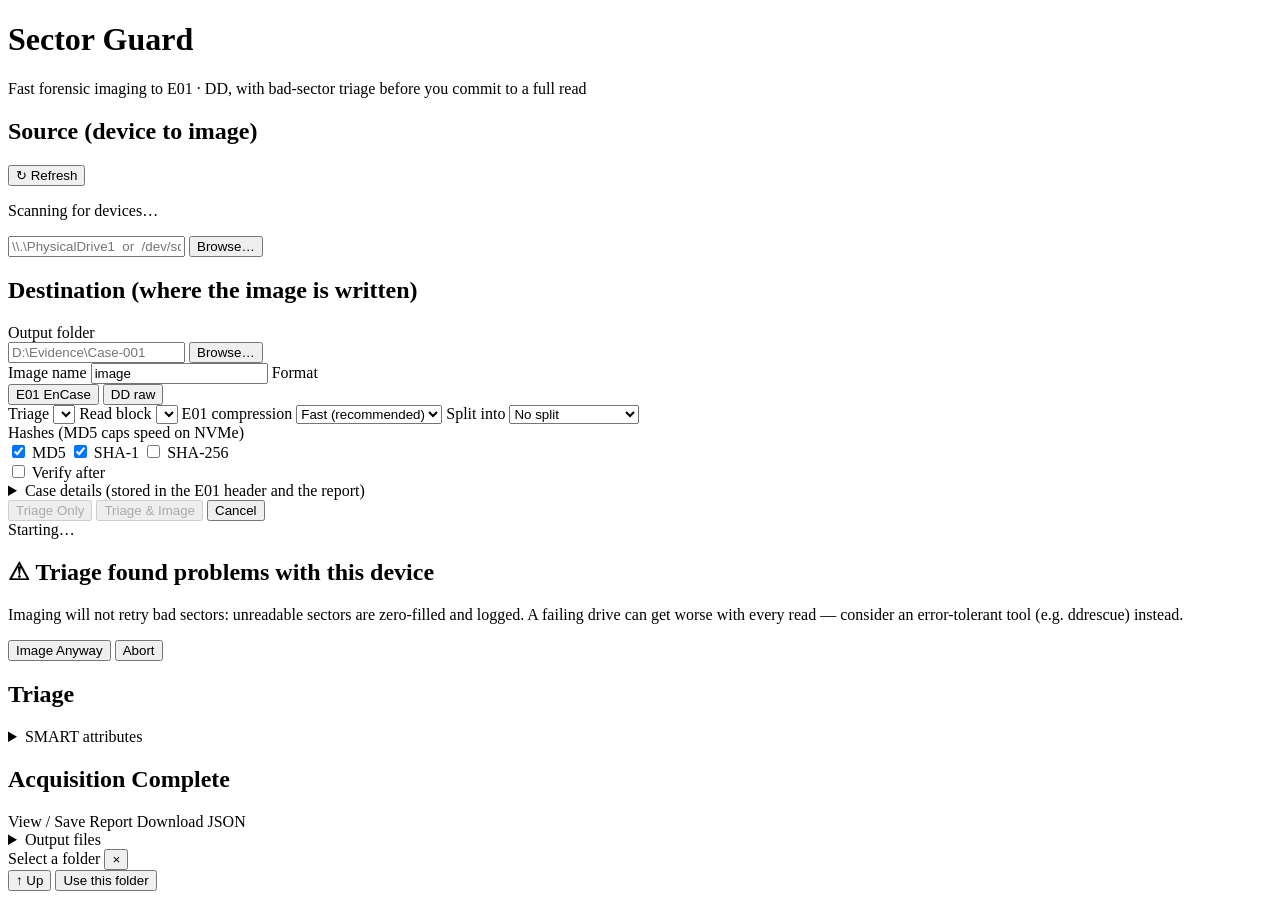
==== sector-guard/frontend/index.html @ a4f5d4b1 "Add Sector Guard: fast forensic imager (E01/DD) with bad-sector triage A companion app to Frame Guar" ====
<!DOCTYPE html>
<html lang="en">
<head>
<meta charset="UTF-8" />
<meta name="viewport" content="width=device-width, initial-scale=1.0" />
<title>Sector Guard</title>
<link rel="stylesheet" href="/static/styles.css" />
</head>
<body>
<div class="app">
  <header class="app-header">
    <h1>Sector Guard</h1>
    <p class="subtitle">Fast forensic imaging to E01 · DD, with bad-sector triage before you commit to a full read</p>
  </header>

  <div id="admin-banner" class="banner hidden"></div>

  <main>
    <section class="picker-row">
      <div class="picker-card">
        <div class="card-title-row">
          <h2>Source <span class="hint">(device to image)</span></h2>
          <button id="refresh-devices" class="browse-btn small-btn" title="Rescan devices">&#8635; Refresh</button>
        </div>
        <div id="device-list" class="device-list">
          <p class="placeholder">Scanning for devices…</p>
        </div>
        <div class="path-input-row">
          <input type="text" id="source-input" class="path-input" placeholder="\\.\PhysicalDrive1  or  /dev/sdb  or an existing image file" />
          <button class="browse-btn" id="browse-source">Browse…</button>
        </div>
        <div class="file-status" id="source-status"></div>
      </div>

      <div class="picker-card">
        <h2>Destination <span class="hint">(where the image is written)</span></h2>
        <label class="field-label">Output folder</label>
        <div class="path-input-row">
          <input type="text" id="output-input" class="path-input" placeholder="D:\Evidence\Case-001" />
          <button class="browse-btn" id="browse-output">Browse…</button>
        </div>
        <div class="file-status" id="output-status"></div>
        <label class="field-label">Image name</label>
        <input type="text" id="name-input" class="path-input full" placeholder="EV001" value="image" />
        <label class="field-label">Format</label>
        <div class="segmented" id="format-toggle">
          <button data-format="e01" class="active">E01 <span class="hint">EnCase</span></button>
          <button data-format="dd">DD <span class="hint">raw</span></button>
        </div>
      </div>
    </section>

    <section class="controls-row">
      <label class="model-select-label">
        Triage
        <select id="triage-select"></select>
      </label>
      <label class="model-select-label">
        Read block
        <select id="block-select"></select>
      </label>
      <label class="model-select-label" id="compression-label">
        E01 compression
        <select id="compression-select">
          <option value="fast">Fast (recommended)</option>
          <option value="none">None (largest file)</option>
          <option value="best">Best (slowest)</option>
        </select>
      </label>
      <label class="model-select-label">
        Split into
        <select id="segment-select">
          <option value="0">No split</option>
          <option value="2048">2 GiB segments</option>
          <option value="4000">4000 MiB (FAT32)</option>
          <option value="1500">1500 MiB</option>
          <option value="650">650 MiB</option>
        </select>
      </label>
      <div class="model-select-label" title="Hashes run in parallel, one core each. MD5 tops out around 600-900 MB/s, so on NVMe sources use SHA-1 or SHA-256 alone for more speed. E01 embeds MD5 (and SHA-1) only when MD5 is selected.">
        Hashes <span class="hint-inline">(MD5 caps speed on NVMe)</span>
        <div class="check-row" id="hash-checks">
          <label><input type="checkbox" value="md5" checked /> MD5</label>
          <label><input type="checkbox" value="sha1" checked /> SHA-1</label>
          <label><input type="checkbox" value="sha256" /> SHA-256</label>
        </div>
      </div>
      <label class="check-inline"><input type="checkbox" id="verify-check" /> Verify after</label>
    </section>

    <details class="case-details">
      <summary>Case details <span class="hint">(stored in the E01 header and the report)</span></summary>
      <div class="case-grid">
        <label class="field-label">Case number<input type="text" class="path-input full" data-case="case_number" /></label>
        <label class="field-label">Evidence number<input type="text" class="path-input full" data-case="evidence_number" /></label>
        <label class="field-label">Examiner<input type="text" class="path-input full" data-case="examiner" /></label>
        <label class="field-label">Description<input type="text" class="path-input full" data-case="description" /></label>
        <label class="field-label wide">Notes<input type="text" class="path-input full" data-case="notes" /></label>
      </div>
    </details>

    <section class="action-row">
      <button id="triage-btn" class="secondary-btn" disabled>Triage Only</button>
      <button id="run-btn" class="run-btn" disabled>Triage &amp; Image</button>
      <button id="cancel-btn" class="cancel-btn hidden">Cancel</button>
    </section>

    <section id="progress-section" class="progress-section hidden">
      <div class="progress-head">
        <span id="progress-stage" class="progress-stage">Starting…</span>
        <span id="progress-speed" class="progress-speed"></span>
      </div>
      <div class="progress-bar-track">
        <div id="progress-bar-fill" class="progress-bar-fill"></div>
      </div>
      <div class="progress-label" id="progress-label"></div>
    </section>

    <section id="alert-section" class="alert-section hidden">
      <h2>&#9888; Triage found problems with this device</h2>
      <p class="alert-lead">Imaging will not retry bad sectors: unreadable sectors are zero-filled and logged.
        A failing drive can get worse with every read — consider an error-tolerant tool (e.g. ddrescue) instead.</p>
      <ul id="alert-findings" class="findings"></ul>
      <div class="alert-actions">
        <button id="proceed-btn" class="run-btn warn-btn">Image Anyway</button>
        <button id="abort-btn" class="cancel-btn">Abort</button>
      </div>
    </section>

    <section id="error-section" class="error-section hidden"></section>

    <section id="triage-section" class="results-section hidden">
      <div class="results-header">
        <h2>Triage</h2>
        <span id="triage-verdict" class="verdict"></span>
      </div>
      <div class="score-cards" id="triage-cards"></div>
      <ul id="triage-findings" class="findings"></ul>
      <details class="raw-details" id="smart-details">
        <summary>SMART attributes</summary>
        <div id="smart-table"></div>
      </details>
    </section>

    <section id="results-section" class="results-section hidden">
      <div class="results-header">
        <h2>Acquisition Complete</h2>
        <div class="report-actions">
          <a id="report-html-link" class="report-btn" target="_blank" rel="noopener">View / Save Report</a>
          <a id="report-json-link" class="report-btn report-btn-secondary">Download JSON</a>
        </div>
      </div>
      <div class="score-cards" id="result-cards"></div>
      <div id="hash-table" class="metadata-panel"></div>
      <details class="raw-details">
        <summary>Output files</summary>
        <pre id="output-files"></pre>
      </details>
    </section>
  </main>
</div>

<div id="browse-modal" class="modal hidden">
  <div class="modal-content">
    <div class="modal-header">
      <span id="browse-modal-title">Select a folder</span>
      <button id="browse-modal-close" class="modal-close">&times;</button>
    </div>
    <div class="modal-toolbar">
      <button id="browse-up-btn" title="Up one level">&uarr; Up</button>
      <span id="browse-current-path" class="current-path"></span>
      <button id="browse-select-btn" class="select-folder-btn">Use this folder</button>
    </div>
    <div id="browse-entries" class="browse-entries"></div>
  </div>
</div>

<script src="/static/app.js"></script>
</body>
</html>
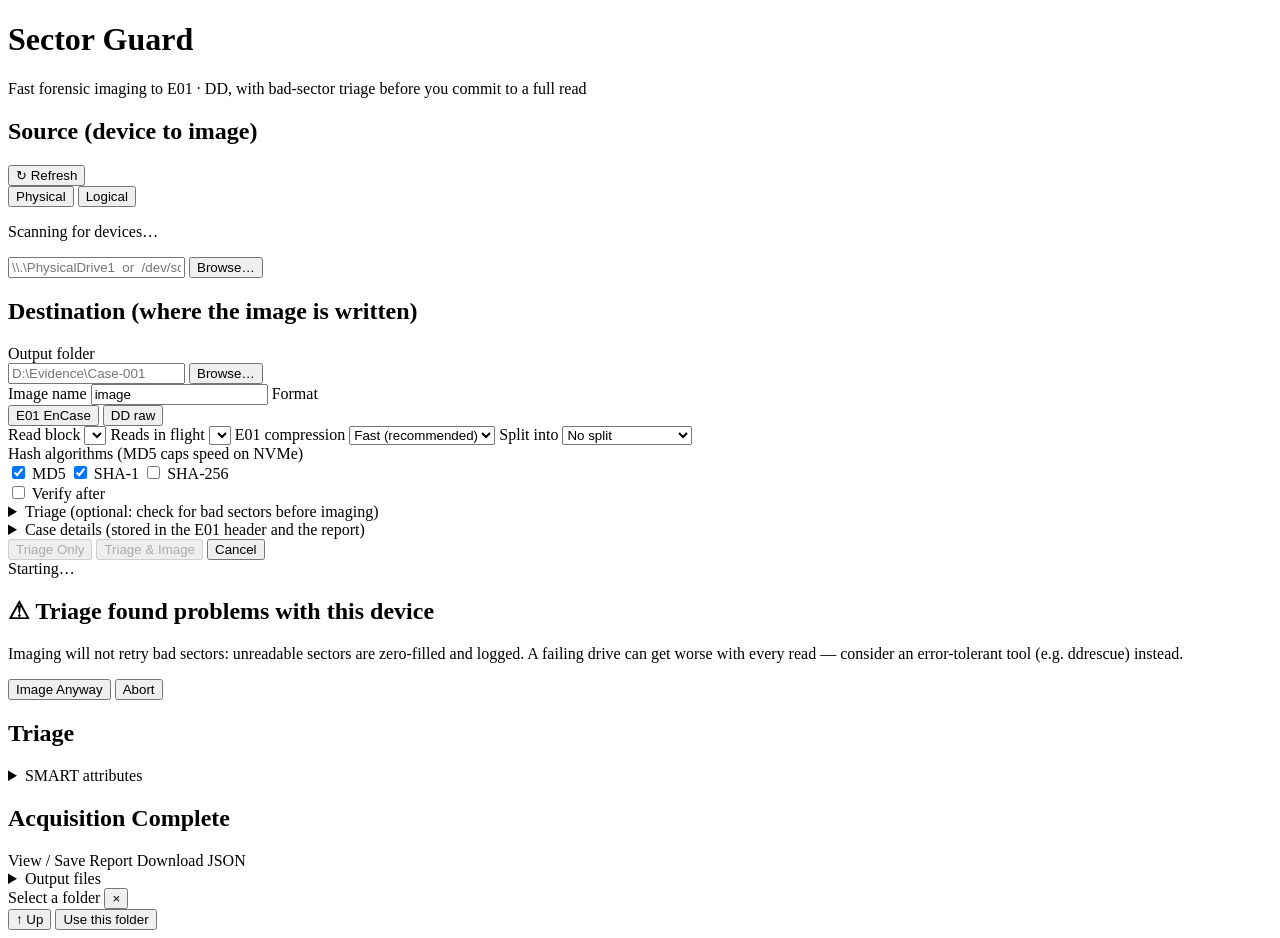
==== commit 607b0423: "Sector Guard: source filter, optional triage panel, faster pipeline - Source list gets a Physical / " ====
--- a/sector-guard/frontend/index.html
+++ b/sector-guard/frontend/index.html
@@ -21,6 +21,10 @@
         <div class="card-title-row">
           <h2>Source <span class="hint">(device to image)</span></h2>
           <button id="refresh-devices" class="browse-btn small-btn" title="Rescan devices">&#8635; Refresh</button>
+        </div>
+        <div class="segmented segmented-small filter-toggle" id="device-filter">
+          <button data-filter="physical" class="active">Physical <span class="count" data-count="physical"></span></button>
+          <button data-filter="logical">Logical <span class="count" data-count="logical"></span></button>
         </div>
         <div id="device-list" class="device-list">
           <p class="placeholder">Scanning for devices…</p>
@@ -52,12 +56,12 @@
 
     <section class="controls-row">
       <label class="model-select-label">
-        Triage
-        <select id="triage-select"></select>
-      </label>
-      <label class="model-select-label">
         Read block
         <select id="block-select"></select>
+      </label>
+      <label class="model-select-label" title="How many reads are kept queued at the drive. 2 suits most drives; try 4 or 8 for NVMe.">
+        Reads in flight
+        <select id="depth-select"></select>
       </label>
       <label class="model-select-label" id="compression-label">
         E01 compression
@@ -78,7 +82,7 @@
         </select>
       </label>
       <div class="model-select-label" title="Hashes run in parallel, one core each. MD5 tops out around 600-900 MB/s, so on NVMe sources use SHA-1 or SHA-256 alone for more speed. E01 embeds MD5 (and SHA-1) only when MD5 is selected.">
-        Hashes <span class="hint-inline">(MD5 caps speed on NVMe)</span>
+        Hash algorithms <span class="hint-inline">(MD5 caps speed on NVMe)</span>
         <div class="check-row" id="hash-checks">
           <label><input type="checkbox" value="md5" checked /> MD5</label>
           <label><input type="checkbox" value="sha1" checked /> SHA-1</label>
@@ -87,6 +91,15 @@
       </div>
       <label class="check-inline"><input type="checkbox" id="verify-check" /> Verify after</label>
     </section>
+
+    <details class="case-details" id="triage-panel">
+      <summary>Triage <span class="hint">(optional: check for bad sectors before imaging)</span>
+        <span id="triage-summary" class="pill"></span></summary>
+      <label class="check-inline triage-toggle"><input type="checkbox" id="triage-enabled" checked /> Run triage before imaging</label>
+      <div class="triage-options" id="triage-options"></div>
+      <p class="hint triage-note">If triage finds unreadable sectors or SMART defects, imaging pauses and asks before continuing.
+        Triage time adds to the total. Turn it off for known-good drives.</p>
+    </details>
 
     <details class="case-details">
       <summary>Case details <span class="hint">(stored in the E01 header and the report)</span></summary>
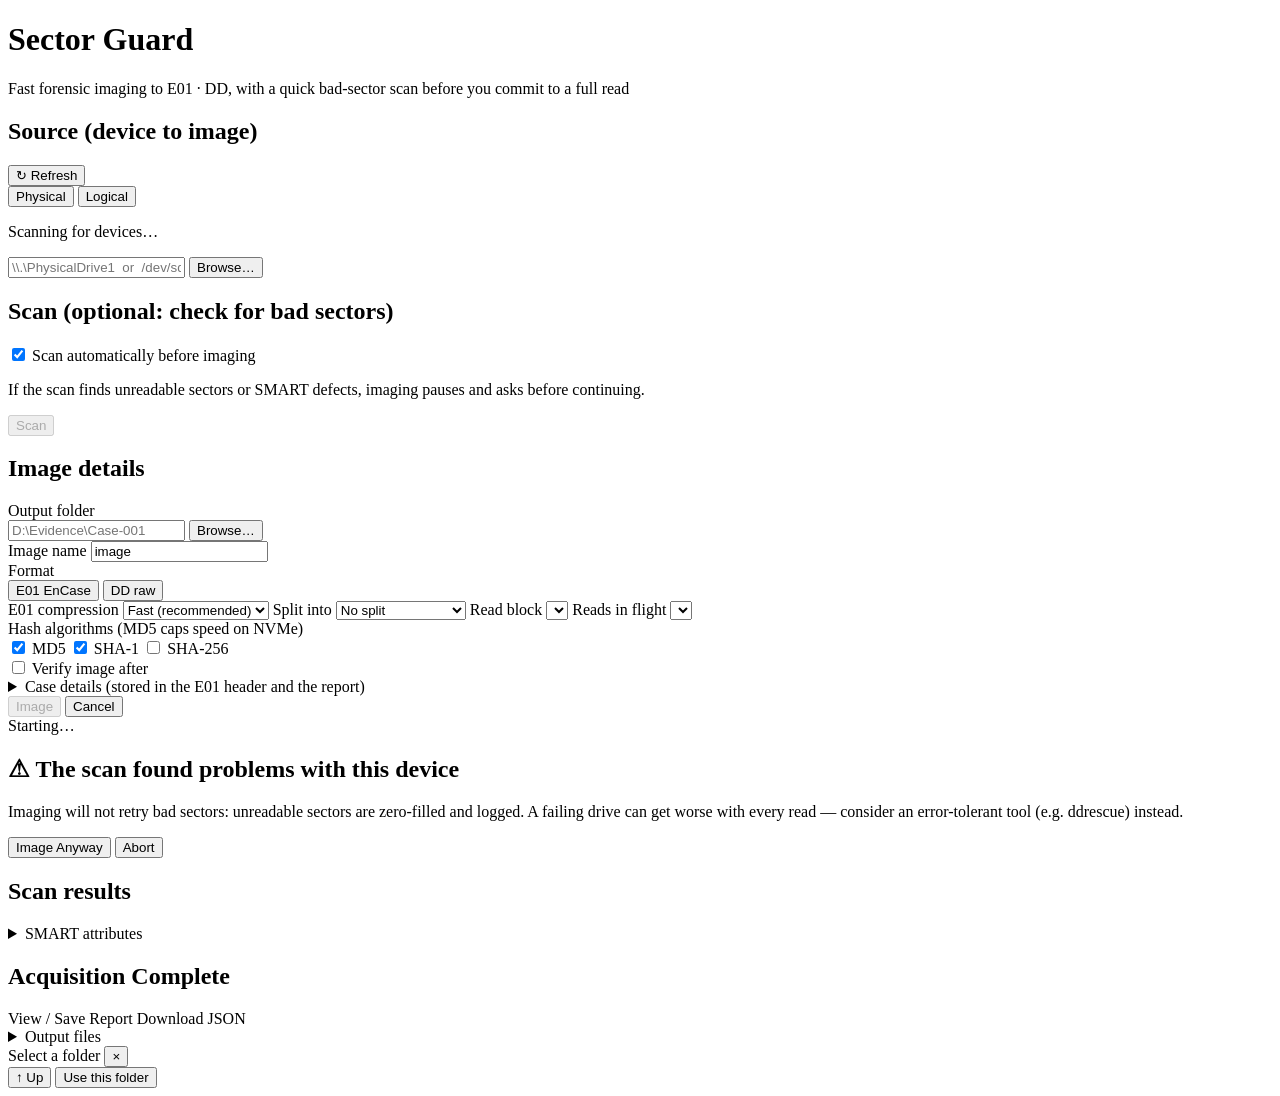
==== commit e01313c8: "Sector Guard: rename triage to scan, regroup the layout into boxes - "Triage" is now "Scan" througho" ====
--- a/sector-guard/frontend/index.html
+++ b/sector-guard/frontend/index.html
@@ -10,7 +10,7 @@
 <div class="app">
   <header class="app-header">
     <h1>Sector Guard</h1>
-    <p class="subtitle">Fast forensic imaging to E01 · DD, with bad-sector triage before you commit to a full read</p>
+    <p class="subtitle">Fast forensic imaging to E01 · DD, with a quick bad-sector scan before you commit to a full read</p>
   </header>
 
   <div id="admin-banner" class="banner hidden"></div>
@@ -36,70 +36,83 @@
         <div class="file-status" id="source-status"></div>
       </div>
 
-      <div class="picker-card">
-        <h2>Destination <span class="hint">(where the image is written)</span></h2>
-        <label class="field-label">Output folder</label>
-        <div class="path-input-row">
-          <input type="text" id="output-input" class="path-input" placeholder="D:\Evidence\Case-001" />
-          <button class="browse-btn" id="browse-output">Browse…</button>
-        </div>
-        <div class="file-status" id="output-status"></div>
-        <label class="field-label">Image name</label>
-        <input type="text" id="name-input" class="path-input full" placeholder="EV001" value="image" />
-        <label class="field-label">Format</label>
-        <div class="segmented" id="format-toggle">
-          <button data-format="e01" class="active">E01 <span class="hint">EnCase</span></button>
-          <button data-format="dd">DD <span class="hint">raw</span></button>
-        </div>
-      </div>
-    </section>
-
-    <section class="controls-row">
-      <label class="model-select-label">
-        Read block
-        <select id="block-select"></select>
-      </label>
-      <label class="model-select-label" title="How many reads are kept queued at the drive. 2 suits most drives; try 4 or 8 for NVMe.">
-        Reads in flight
-        <select id="depth-select"></select>
-      </label>
-      <label class="model-select-label" id="compression-label">
-        E01 compression
-        <select id="compression-select">
-          <option value="fast">Fast (recommended)</option>
-          <option value="none">None (largest file)</option>
-          <option value="best">Best (slowest)</option>
-        </select>
-      </label>
-      <label class="model-select-label">
-        Split into
-        <select id="segment-select">
-          <option value="0">No split</option>
-          <option value="2048">2 GiB segments</option>
-          <option value="4000">4000 MiB (FAT32)</option>
-          <option value="1500">1500 MiB</option>
-          <option value="650">650 MiB</option>
-        </select>
-      </label>
-      <div class="model-select-label" title="Hashes run in parallel, one core each. MD5 tops out around 600-900 MB/s, so on NVMe sources use SHA-1 or SHA-256 alone for more speed. E01 embeds MD5 (and SHA-1) only when MD5 is selected.">
-        Hash algorithms <span class="hint-inline">(MD5 caps speed on NVMe)</span>
-        <div class="check-row" id="hash-checks">
-          <label><input type="checkbox" value="md5" checked /> MD5</label>
-          <label><input type="checkbox" value="sha1" checked /> SHA-1</label>
-          <label><input type="checkbox" value="sha256" /> SHA-256</label>
-        </div>
-      </div>
-      <label class="check-inline"><input type="checkbox" id="verify-check" /> Verify after</label>
-    </section>
-
-    <details class="case-details" id="triage-panel">
-      <summary>Triage <span class="hint">(optional: check for bad sectors before imaging)</span>
-        <span id="triage-summary" class="pill"></span></summary>
-      <label class="check-inline triage-toggle"><input type="checkbox" id="triage-enabled" checked /> Run triage before imaging</label>
-      <div class="triage-options" id="triage-options"></div>
-      <p class="hint triage-note">If triage finds unreadable sectors or SMART defects, imaging pauses and asks before continuing.
-        Triage time adds to the total. Turn it off for known-good drives.</p>
-    </details>
+      <div class="picker-card scan-card">
+        <div class="card-title-row">
+          <h2>Scan <span class="hint">(optional: check for bad sectors)</span></h2>
+          <span id="scan-summary" class="pill"></span>
+        </div>
+        <div class="scan-options" id="scan-options"></div>
+        <label class="check-inline scan-toggle"><input type="checkbox" id="scan-enabled" checked /> Scan automatically before imaging</label>
+        <p class="scan-note">If the scan finds unreadable sectors or SMART defects, imaging pauses and asks before continuing.</p>
+        <div class="scan-actions">
+          <button id="scan-btn" class="secondary-btn" disabled>Scan</button>
+        </div>
+      </div>
+    </section>
+
+    <section class="details-card">
+      <h2>Image details</h2>
+      <div class="details-grid">
+        <div class="details-field span-2">
+          <label class="field-label" for="output-input">Output folder</label>
+          <div class="path-input-row">
+            <input type="text" id="output-input" class="path-input" placeholder="D:\Evidence\Case-001" />
+            <button class="browse-btn" id="browse-output">Browse…</button>
+          </div>
+          <div class="file-status" id="output-status"></div>
+        </div>
+        <div class="details-field">
+          <label class="field-label" for="name-input">Image name</label>
+          <input type="text" id="name-input" class="path-input full" placeholder="EV001" value="image" />
+        </div>
+      </div>
+      <div class="options-row">
+        <div class="model-select-label">
+          Format
+          <div class="segmented" id="format-toggle">
+            <button data-format="e01" class="active">E01 <span class="hint">EnCase</span></button>
+            <button data-format="dd">DD <span class="hint">raw</span></button>
+          </div>
+        </div>
+        <label class="model-select-label" id="compression-label">
+          E01 compression
+          <select id="compression-select">
+            <option value="fast">Fast (recommended)</option>
+            <option value="none">None (largest file)</option>
+            <option value="best">Best (slowest)</option>
+          </select>
+        </label>
+        <label class="model-select-label">
+          Split into
+          <select id="segment-select">
+            <option value="0">No split</option>
+            <option value="2048">2 GiB segments</option>
+            <option value="4000">4000 MiB (FAT32)</option>
+            <option value="1500">1500 MiB</option>
+            <option value="650">650 MiB</option>
+          </select>
+        </label>
+        <label class="model-select-label">
+          Read block
+          <select id="block-select"></select>
+        </label>
+        <label class="model-select-label" title="How many reads are kept queued at the drive. 2 suits most drives; try 4 or 8 for NVMe.">
+          Reads in flight
+          <select id="depth-select"></select>
+        </label>
+      </div>
+      <div class="options-row hash-row">
+        <div class="model-select-label" title="Hashes run in parallel, one core each. MD5 tops out around 600-900 MB/s, so on NVMe sources use SHA-1 or SHA-256 alone for more speed. E01 embeds MD5 (and SHA-1) only when MD5 is selected.">
+          Hash algorithms <span class="hint-inline">(MD5 caps speed on NVMe)</span>
+          <div class="check-row" id="hash-checks">
+            <label><input type="checkbox" value="md5" checked /> MD5</label>
+            <label><input type="checkbox" value="sha1" checked /> SHA-1</label>
+            <label><input type="checkbox" value="sha256" /> SHA-256</label>
+          </div>
+        </div>
+        <label class="check-inline"><input type="checkbox" id="verify-check" /> Verify image after</label>
+      </div>
+    </section>
 
     <details class="case-details">
       <summary>Case details <span class="hint">(stored in the E01 header and the report)</span></summary>
@@ -113,8 +126,7 @@
     </details>
 
     <section class="action-row">
-      <button id="triage-btn" class="secondary-btn" disabled>Triage Only</button>
-      <button id="run-btn" class="run-btn" disabled>Triage &amp; Image</button>
+      <button id="run-btn" class="run-btn" disabled>Image</button>
       <button id="cancel-btn" class="cancel-btn hidden">Cancel</button>
     </section>
 
@@ -130,7 +142,7 @@
     </section>
 
     <section id="alert-section" class="alert-section hidden">
-      <h2>&#9888; Triage found problems with this device</h2>
+      <h2>&#9888; The scan found problems with this device</h2>
       <p class="alert-lead">Imaging will not retry bad sectors: unreadable sectors are zero-filled and logged.
         A failing drive can get worse with every read — consider an error-tolerant tool (e.g. ddrescue) instead.</p>
       <ul id="alert-findings" class="findings"></ul>
@@ -144,7 +156,7 @@
 
     <section id="triage-section" class="results-section hidden">
       <div class="results-header">
-        <h2>Triage</h2>
+        <h2>Scan results</h2>
         <span id="triage-verdict" class="verdict"></span>
       </div>
       <div class="score-cards" id="triage-cards"></div>
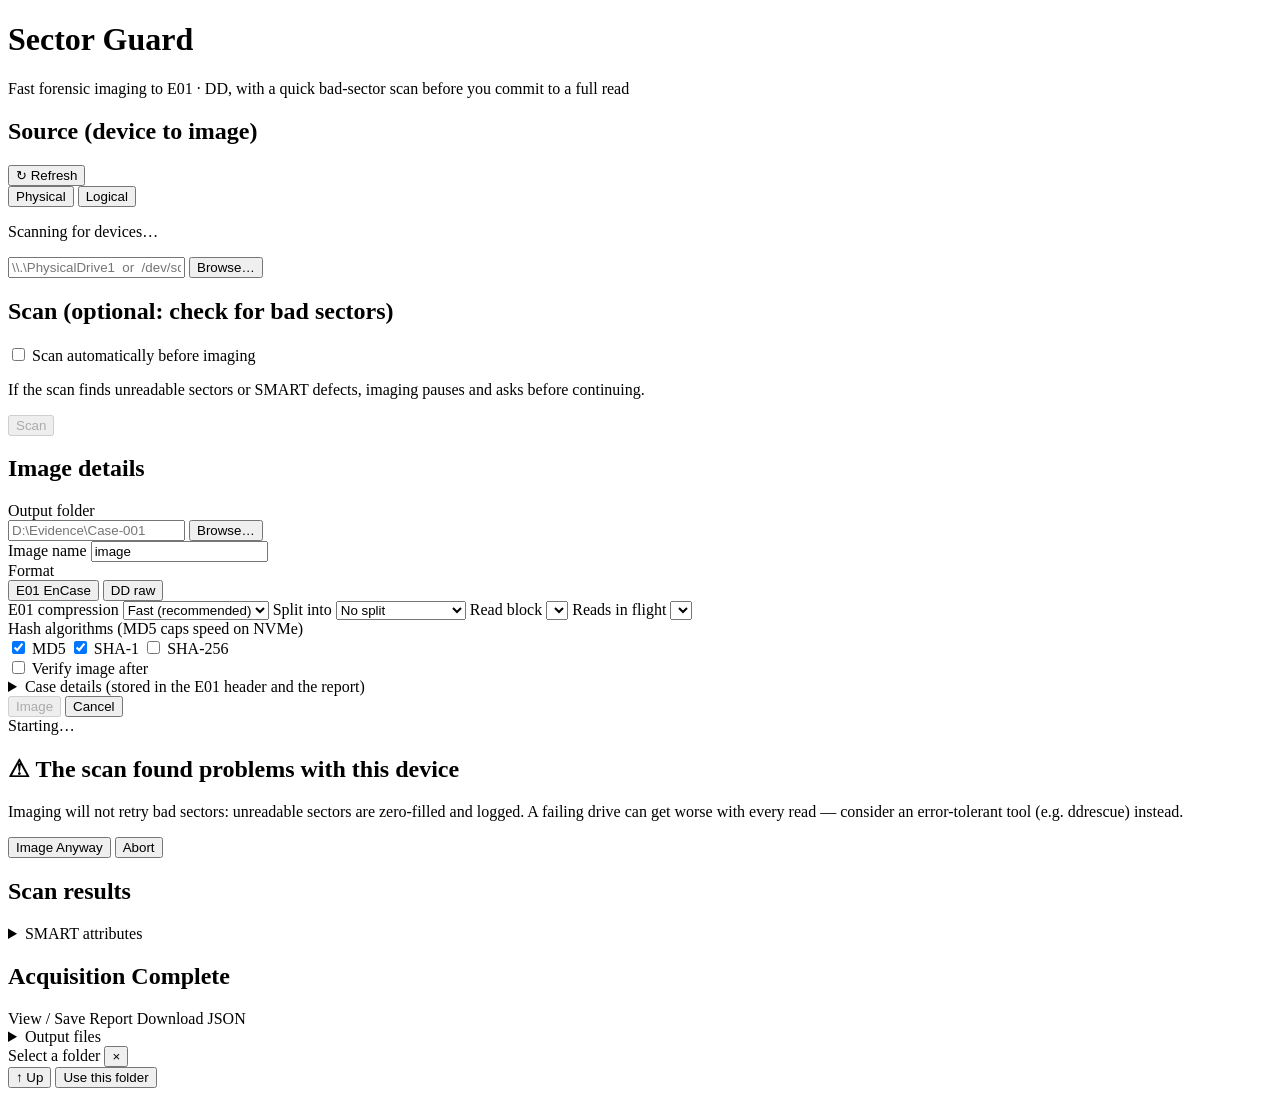
==== commit 4c9534c3: "Sector Guard: automatic scan before imaging is off by default Co-Authored-By: Claude Opus 5.5 <norep" ====
--- a/sector-guard/frontend/index.html
+++ b/sector-guard/frontend/index.html
@@ -42,7 +42,7 @@
           <span id="scan-summary" class="pill"></span>
         </div>
         <div class="scan-options" id="scan-options"></div>
-        <label class="check-inline scan-toggle"><input type="checkbox" id="scan-enabled" checked /> Scan automatically before imaging</label>
+        <label class="check-inline scan-toggle"><input type="checkbox" id="scan-enabled" /> Scan automatically before imaging</label>
         <p class="scan-note">If the scan finds unreadable sectors or SMART defects, imaging pauses and asks before continuing.</p>
         <div class="scan-actions">
           <button id="scan-btn" class="secondary-btn" disabled>Scan</button>
